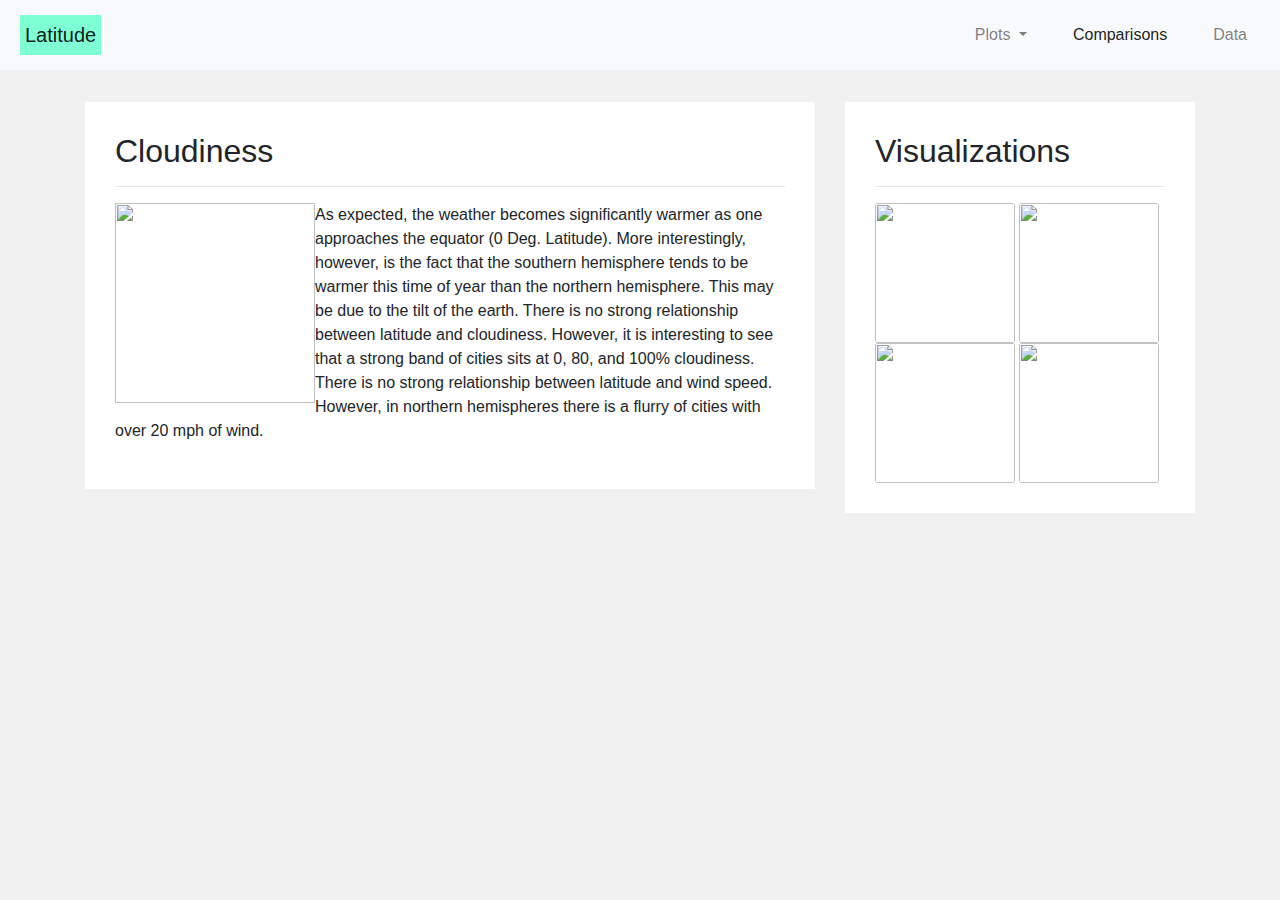
==== cloud.html @ 1cfc248d "HTML" ====
<!DOCTYPE html>
<html lang="en">

<head>
  <meta charset="UTF-8">
  <title>Web Visualization Dashborad(Latitude)</title>
  <link rel="stylesheet" href="https://maxcdn.bootstrapcdn.com/bootstrap/4.0.0/css/bootstrap.min.css" integrity="sha384-Gn5384xqQ1aoWXA+058RXPxPg6fy4IWvTNh0E263XmFcJlSAwiGgFAW/dAiS6JXm" crossorigin="anonymous">
  <link rel="stylesheet" href="hwkstyles.css">
  <script src="https://code.jquery.com/jquery-3.2.1.slim.min.js" integrity="sha384-KJ3o2DKtIkvYIK3UENzmM7KCkRr/rE9/Qpg6aAZGJwFDMVNA/GpGFF93hXpG5KkN" crossorigin="anonymous"></script>
  <script src="https://cdnjs.cloudflare.com/ajax/libs/popper.js/1.12.9/umd/popper.min.js" integrity="sha384-ApNbgh9B+Y1QKtv3Rn7W3mgPxhU9K/ScQsAP7hUibX39j7fakFPskvXusvfa0b4Q" crossorigin="anonymous"></script>
  <script src="https://maxcdn.bootstrapcdn.com/bootstrap/4.0.0/js/bootstrap.min.js" integrity="sha384-JZR6Spejh4U02d8jOt6vLEHfe/JQGiRRSQQxSfFWpi1MquVdAyjUar5+76PVCmYl" crossorigin="anonymous"></script>
</head>

<body>
    <nav class="navbar navbar-expand-lg navbar-light bg-light">
        <a class="navbar-brand" id = "logo" href="index.html">Latitude</a>
        <button class="navbar-toggler" type="button" data-toggle="collapse" data-target="#navbarSupportedContent" aria-controls="navbarSupportedContent" aria-expanded="false" aria-label="Toggle navigation">
            <span class="navbar-toggler-icon"></span>
        </button>

        <div class="collapse navbar-collapse" id="navbarSupportedContent">
            <ul class="navbar-nav ml-auto">
                <li class="nav-item dropdown">
                    <a class="nav-link dropdown-toggle" href="#" id="navbarDropdown" role="button" data-toggle="dropdown" aria-haspopup="true" aria-expanded="false">
                    Plots
                    </a>
                    <div class="dropdown-menu" aria-labelledby="navbarDropdown">
                        <a class="dropdown-item" href="temp.html">Temperature</a>
                        <a class="dropdown-item" href="humidity.html">Humidity</a>
                        <a class="dropdown-item" href="cloud.html">Cloudiness</a>
                        <a class="dropdown-item" href="wind.html">Windspeed</a>
                        <!-- <div class="dropdown-divider"></div> -->
                        <!-- <a class="dropdown-item" href="#">Something else here</a> -->
                    </div>
                </li>
                <li class="nav-item active">
                    <a class="nav-link" href="/Users/christybalaji/UTAUS201810DATA2/11_Web/comparison.html">Comparisons<span class="sr-only">(current)</span></a>
                </li>
                <li class="nav-item">
                    <a class="nav-link" href="data.html">Data</a>
                </li>
        
            
            </ul>
    
        </div>
    </nav>
    <div class = "container">
        <div class ="row">
            <div class ="col-md-8">
                <article class = "description">
                    <h2>Cloudiness</h2>
                    <hr>
                    <a href="cloud.html"><img id = "main-image" src = "Homework/Instructions/Resources/assets/images/Fig3.png"></a>
                    <p>
                        As expected, the weather becomes significantly warmer as one approaches the equator (0 Deg. Latitude). More interestingly, however, is the fact that the southern hemisphere tends to be warmer this time of year than the northern hemisphere. This may be due to the tilt of the earth.
                        There is no strong relationship between latitude and cloudiness. However, it is interesting to see that a strong band of cities sits at 0, 80, and 100% cloudiness.
                        There is no strong relationship between latitude and wind speed. However, in northern hemispheres there is a flurry of cities with over 20 mph of wind.
                    </p>

                </article>
                
            </div>
            <div class = "col-md-4">
                <div class = "description">
                    <h2>Visualizations</h2>
                    <hr> 
                            <a href="temp.html"><img class = "imgphotos" src = "Homework/Instructions/Resources/assets/images/Fig1.png"></a>
                            <a href="humidity.html"><img class = "imgphotos" src = "Homework/Instructions/Resources/assets/images/Fig2.png"></a>
                            <a href="cloud.html"><img class = "imgphotos" src = "Homework/Instructions/Resources/assets/images/Fig3.png"></a>
                            <a href="wind.html"><img class = "imgphotos" src = "Homework/Instructions/Resources/assets/images/Fig4.png"></a>
                    

                </div>
                
                
            </div>
        </div>

    </div>

            
</body>
</html>
---- hwkstyles.css ----
/* Giving the body the specified background color, adding font sizes for the h1 and h3 elements we'll be using */
body {
  background: #f1f1f1;
}

h1 {
  font-size: 60px;
}

h3 {
  font-size: 30px;
}

/* Giving our navbar some padding and a background color */
.navbar {
  padding: 10px;
  

}

#logo {
  background-color: aquamarine;
  padding: 5px;
  margin-left: 10px;
}

/* Making our navbar li's inline-block elements this makes it so we can have multiple on the same line. Floats could have been used too */
.navbar li {
  display: inline-block;
  padding: 5px;
  margin-right: 10px;
  margin-left: 10px;
  cursor: pointer;
  border-radius: 3px;
}

.imgphotos {
  width: 140px;
  height: 140px;
  border-radius: 3px; 
}

.img_comp {
  width: 500px;
  height: 500px;
  border-radius: 3px; 
}

#main-image {
  width: 200px;
  height: 200px;
  float: left;
  
}

.col-md-8 h1 {
  display: inline-block;
  padding: 20px;
  width: 190x;
  height: 10px;
  margin-right: 10px;
  margin-left: 10px;
  border-radius: 3px;
  /* background: white; */

  
}

.description {
  background-color: #fff;
  padding: 30px;
  margin-top: 32px;
}

#colorhead  {
  display: inline-block;
  color: #023f3faf;
  

}

.col-md-4 h1 {
  display: inline-block;
  padding: 20px;
  width: 190x;
  height: 10px;
  margin-right: 10px;
  margin-left: 10px;
  border-radius: 3px;
  /* background: white; */

  
}

/* Adding media queries to show the drop-down, and hide the navbar when the screen is smaller than 480 pixels */
@media (max-width: 480px) {
  .navbar li {
    padding: 10px;
  }

  .post {
    margin-right: 30px;
    margin-left: 30px;
  }

  .navbar ul {
    visibility: hidden;
  }

  #nav-select {
    visibility: visible;
  }
}
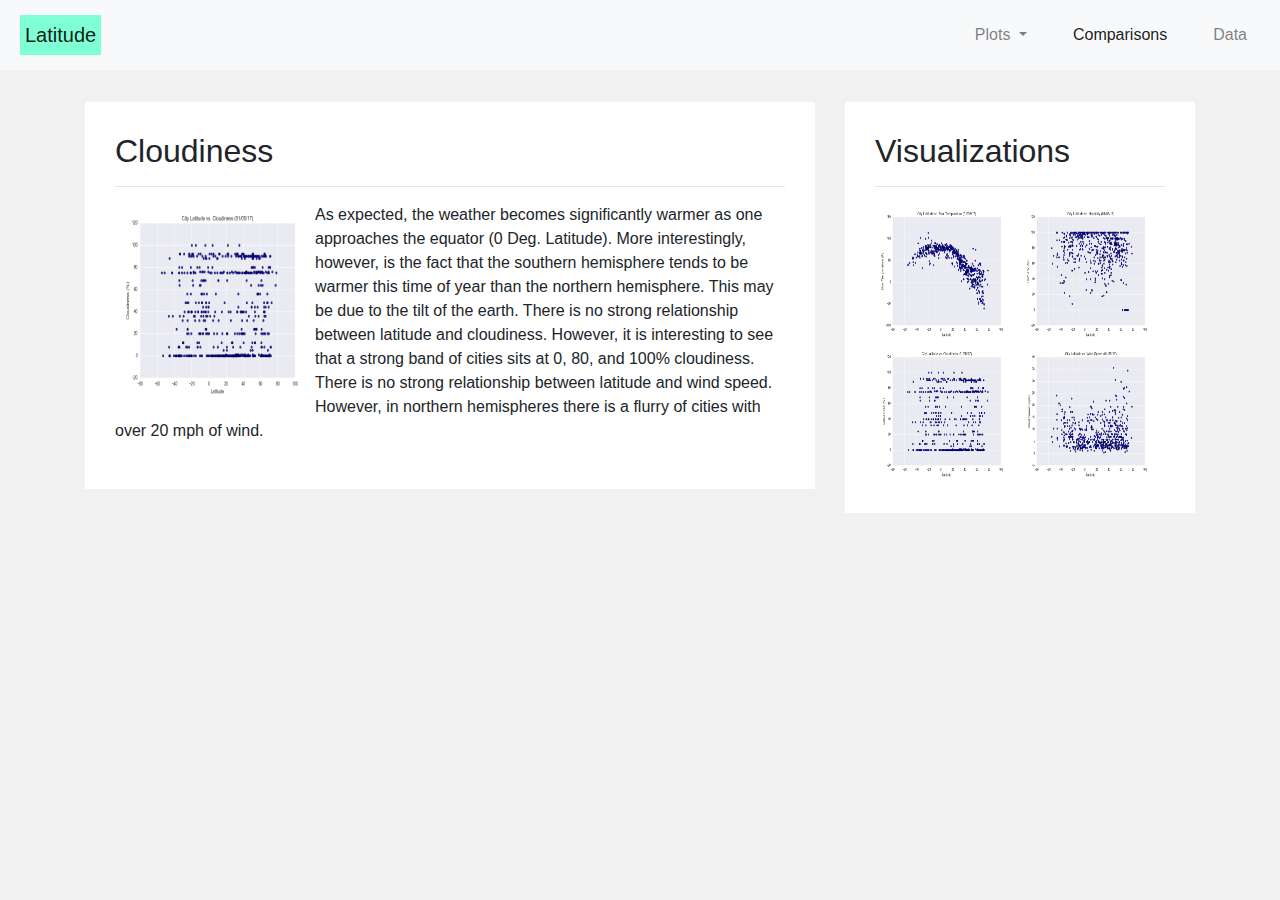
==== commit be39ea6f: "added image folder" ====
--- a/cloud.html
+++ b/cloud.html
@@ -34,7 +34,7 @@
                     </div>
                 </li>
                 <li class="nav-item active">
-                    <a class="nav-link" href="/Users/christybalaji/UTAUS201810DATA2/11_Web/comparison.html">Comparisons<span class="sr-only">(current)</span></a>
+                    <a class="nav-link" href="comparison.html">Comparisons<span class="sr-only">(current)</span></a>
                 </li>
                 <li class="nav-item">
                     <a class="nav-link" href="data.html">Data</a>
@@ -51,7 +51,7 @@
                 <article class = "description">
                     <h2>Cloudiness</h2>
                     <hr>
-                    <a href="cloud.html"><img id = "main-image" src = "Homework/Instructions/Resources/assets/images/Fig3.png"></a>
+                    <a href="cloud.html"><img id = "main-image" src = "images/Fig3.png"></a>
                     <p>
                         As expected, the weather becomes significantly warmer as one approaches the equator (0 Deg. Latitude). More interestingly, however, is the fact that the southern hemisphere tends to be warmer this time of year than the northern hemisphere. This may be due to the tilt of the earth.
                         There is no strong relationship between latitude and cloudiness. However, it is interesting to see that a strong band of cities sits at 0, 80, and 100% cloudiness.
@@ -65,10 +65,10 @@
                 <div class = "description">
                     <h2>Visualizations</h2>
                     <hr> 
-                            <a href="temp.html"><img class = "imgphotos" src = "Homework/Instructions/Resources/assets/images/Fig1.png"></a>
-                            <a href="humidity.html"><img class = "imgphotos" src = "Homework/Instructions/Resources/assets/images/Fig2.png"></a>
-                            <a href="cloud.html"><img class = "imgphotos" src = "Homework/Instructions/Resources/assets/images/Fig3.png"></a>
-                            <a href="wind.html"><img class = "imgphotos" src = "Homework/Instructions/Resources/assets/images/Fig4.png"></a>
+                            <a href="temp.html"><img class = "imgphotos" src = "images/Fig1.png"></a>
+                            <a href="humidity.html"><img class = "imgphotos" src = "images/Fig2.png"></a>
+                            <a href="cloud.html"><img class = "imgphotos" src = "images/Fig3.png"></a>
+                            <a href="wind.html"><img class = "imgphotos" src = "images/Fig4.png"></a>
                     
 
                 </div>
